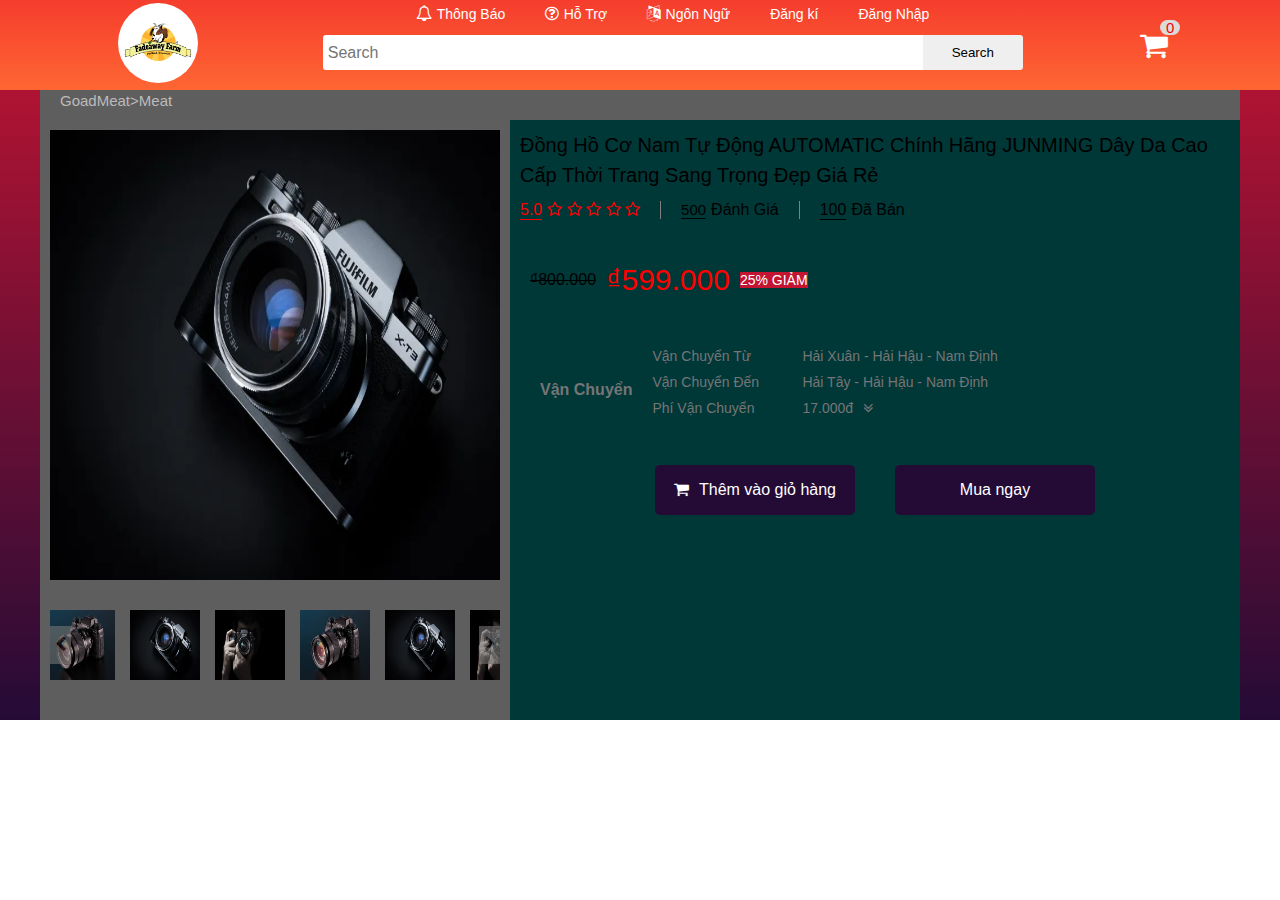
==== product.html @ e984c6e3 "upload" ====
<!DOCTYPE html>
<html lang="en">
<head>
    <meta charset="UTF-8">
    <meta http-equiv="X-UA-Compatible" content="IE=edge">
    <meta name="viewport" content="width=device-width, initial-scale=1.0">
    <title>Product Information</title>
    <link rel="stylesheet" href="../Font/font-awesome-4.7.0/css/font-awesome.min.css">
    <link rel="stylesheet" href="../Css/global.css">
    <link rel="stylesheet" href="../Css/header__footer.css">
    <link rel="stylesheet" href="../Css/product.css">
</head>
<body>
    <header>
        <div class="header__content">
            <div class="header__logo">
                <a href="">
                    <img src="../image/logo/logo-meat.png" alt="png">
                </a>
            </div>
            <div class="header__search">
                <div class="header__navbar">
                    <ul>
                        <li class="header__notification">
                            <i class="fa fa-bell-o" aria-hidden="true"></i>
                            <a href="">Thông Báo</a>
                            <div class="view__navbar">
                                <a href="">
                                    <div class="view__navbar-iteam">
                                        <div class="view__navbar-iteam__icon">
                                            <img src="./image/product/img_2.jpg" alt="">
                                        </div>
                                        <div class="view__navbar-iteam__text">
                                            <div class="view__navbar-iteam__text__title">
                                                <p>Trong mọi trường hợp khiếu nại, quyết định của Shopee sẽ là quyết định cuối cùng.</p>
                                            </div>
                                            <div class="view__navbar-iteam__text__content">
                                                <p>
                                                    Người mua sẽ không thể gửi yêu cầu Trả hàng/Hoàn tiền sau khi bấm nút "Đã nhận được hàng" hoặc quá thời gian quy định. 
                                                    Xem thêm điều kiện Trả Hàng/Hoàn Tiền Người mua cần thực hiện các bước Trả hàng/Hoàn tiền đúng hạn. 
                                                    Nếu không, yêu cầu Trả hàng/Hoàn tiền của bạn sẽ bị hủy tự động/được xử lý theo quy định của Shopee 
                                                    Shopee sẽ cập nhật tình trạng Trả hàng/Hoàn tiền thường xuyên. 
                                                    Tham khảo hướng dẫn chi tiết Shopee khuyến khích Người mua và Người bán liên hệ trao đổi với nhau 
                                                    về các phát sinh liên quan đến đơn hàng để nhận được giải quyết nhanh chóng và hiệu quả nhất 
                                                    Shopee chưa hỗ trợ các yêu cầu Trả hàng/Hoàn tiền thuộc về cảm quan/không ưng ý/thay đổi quyết định mua hàng 
                                                    Trong mọi trường hợp khiếu nại, quyết định của Shopee sẽ là quyết định cuối cùng.
                                                </p>
                                            </div>

                                        </div>
                                    </div>
                                </a>
                                
                            </div>
                        </li>
                        <li>
                            <i class="fa fa-question-circle-o" aria-hidden="true"></i>
                            <a href="">Hỗ Trợ</a>
                        </li>
                        <li>
                            <i class="fa fa-language" aria-hidden="true"></i>
                            <a href="">Ngôn Ngữ</a>
                        </li>
                        <li><a href="./login.html">Đăng kí</a></li>
                        <li><a href="./login.html">Đăng Nhập</a></li>
                    </ul>
                </div>

                <div class="header__search__box">
                    <div class="search__container">
                        <input type="text" placeholder="Search">
                        <button>Search</button>
                    </div>    
                </div>
            </div>
            <div class="header__cart">
                <div class="cart__content" id="cart__content">
                    <a href="">
                        <i class="fa fa-shopping-cart" aria-hidden="true" id="cart"></i>
                    </a>
                    <div class="more__product">
                        <div class="product__iteam">
                            <div class="iteam__img">
                                <img src="./image/logo/logo-meat.png" alt="">
                            </div>
                            <div class="iteam__text">
                                <a href="">
                                    <div class="iteam__text__content">
                                        <p>cđcdcdcdccdcddcdcdcdcdcdcdcdcdcdc</p>
                                    </div>
                                    <div class="iteam__text__price">
                                        <p>12.000.000 đ</p>
                                    </div>
                                </a>
                                
                            </div>
                        </div> 
                    </div>

                    <div class="cart__product-number">
                        <p id="numberProduct">0</p>
                    </div>
                </div>
            </div>
        </div>
    </header>

    <div class="Product__main">
        <div class="product__container">
            <div class="product__location">
                <p>GoadMeat</p> <p>></p> <p>Meat</p>
            </div>

            <div class="product__card">
                <div class="product__card-image">
                    <div class="image__show">
                        <img src="./image/product/img_3.webp" alt="">
                    </div>
                    <div class="imgae__list">
                        <div class="list__left"><i class="fa fa-chevron-left" aria-hidden="true"></i></div>
                        <div class="list__right"><i class="fa fa-chevron-right" aria-hidden="true"></i></div>
                        <ul>
                            <li><img src="../image/product/img_2.jpg" alt=""></li> 
                            <li><img src="../image/product/img_3.webp" alt=""></li>
                            <li><img src="../image/product/img_4.jpg" alt=""></li>
                            <li><img src="../image/product/img_2.jpg" alt=""></li>
                            <li><img src="../image/product/img_3.webp" alt=""></li>
                            <li><img src="../image/product/img_4.jpg" alt=""></li>
                            <li><img src="../image/product/img_2.jpg" alt=""></li>
                        </ul>
                    </div>
                </div>
                <div class="product__card-infor">
                    <div class="card__title">
                        <p>Đồng Hồ Cơ Nam Tự Động AUTOMATIC Chính Hãng JUNMING Dây Da Cao Cấp Thời Trang Sang Trọng Đẹp Giá Rẻ</p>
                    </div>

                    <div class="card__rate">
                        <div class="card__numberStart">
                            <div class="number">5.0</div>
                            <div class="start">
                                <i class="fa fa-star-o" aria-hidden="true"></i>
                                <i class="fa fa-star-o" aria-hidden="true"></i>
                                <i class="fa fa-star-o" aria-hidden="true"></i>
                                <i class="fa fa-star-o" aria-hidden="true"></i>
                                <i class="fa fa-star-o" aria-hidden="true"></i>
                            </div>
                        </div>
                        <div class="card__numberRate">
                            <div class="number">500</div>
                            <div class="textRate">Đánh Giá</div>
                        </div>
                        <div class="card__numberSold">
                            <div class="numberSold">100</div>
                            <div class="textSold">Đã Bán</div>
                        </div>
                    </div>

                    <div class="card__price">
                        <div class="priceVirtual">₫800.000</div>
                        <div class="priceReal">₫599.000</div>
                        <div class="priceCell">25% giảm</div>
                    </div>

                    <div class="card__transport">
                        <h3>Vận Chuyển</h3>
                        <div class="card__transport__location">
                            <div class="location__from">
                                <div class="location">
                                    <div class="lcaddrestit">
                                        <p>Vận Chuyển Từ</p>   
                                    </div>
                                    <div class="lcaddress">
                                        <p>Hải Xuân - Hải Hậu - Nam Định</p>
                                    </div>
                                </div>
                            </div>
                            <div class="location">
                                <div class="lcaddrestit">
                                    <p>Vận Chuyển Đến</p>   
                                </div>
                                <div class="lcaddress">
                                    <p>Hải Tây - Hải Hậu - Nam Định</p>
                                </div>
                            </div>
                            <div class="location">
                                <div class="lcaddrestit">
                                    <p>Phí Vận Chuyển</p>   
                                </div>
                                <div class="lcaddress price__transport">
                                    <p>17.000đ</p>
                                    <div class="form__transport">
                                        <div class="form__transport__icon">
                                            <i class="fa fa-angle-double-down" aria-hidden="true"></i>
                                            <div class="form__transportAll">
                                                <div class="form__transportAll__iteam">
                                                    <div class="title"><p>Nhanh</p></div>
                                                    <div class="delivery__time">
                                                        <p>Nhận Hàng Vào <span>7</span> tháng <span>12</span> - <span>20</span> tháng <span>12</span></p>
                                                    </div>
                                                </div>

                                                <div class="form__transportAll__iteam">
                                                    <div class="title"><p>Hoả Tốc</p></div>
                                                    <div class="delivery__time">
                                                        <p>Nhận Hàng Vào <span>7</span> tháng <span>12</span> - <span>20</span> tháng <span>12</span></p>
                                                    </div>
                                                </div>

                                                <div class="form__transportAll__iteam">
                                                    <div class="title"><p>Tiêu Chuẩn</p></div>
                                                    <div class="delivery__time">
                                                        <p>Nhận Hàng Vào <span>7</span> tháng <span>12</span> - <span>20</span> tháng <span>12</span></p>
                                                    </div>
                                                </div>

                                            </div>
                                        </div>
                                    </div>
                                </div>
                            </div>
                        </div>
                    </div>

                    <div class="card__buy">
                        <div class="addCard card__buyXXX">
                            <div class="addCard__icon">
                                <i class="fa fa-shopping-cart" aria-hidden="true" id="cart"></i>
                            </div>
                            <div class="addCard__text">
                                <p>Thêm vào giỏ hàng</p>
                            </div>
                        </div>
                        <div class="buyNow card__buyXXX">
                            <p>Mua ngay</p>
                        </div>
                    </div>


                </div>
            </div>







        </div>

    </div>
</body>
</html>
---- Css/global.css ----
*{
    margin: 0;
    padding: 0;
    box-sizing: border-box;
}
:root{
    --main-color: linear-gradient(180deg, #aa4b6b, #6b6b83, #3b8d99);
    --white-color: white;
    --black-color: black;
    --border-color: linear-gradient(180deg, #ee9ca7, #ffdde1, #3b8d99);
    --gray-color: #DDDDDD;
}
body{
    height: 100%;
    background-color: rgb(255, 255, 255);
    color: rgb(0, 0, 0);
    font-family: Helvetica Neue,Helvetica,Arial,sans-serif;
    /* overflow: hidden; */
}
---- Css/header__footer.css ----
header{
    height: 90px;
    width: 100%;
    background-image: linear-gradient(-180deg,#f53d2d,#f63);
    position: fixed;
    top: 0;
    left: 0;
    z-index: 999;
}

.header__content{
    height: 100%;
    width: 90%;
    margin: 0 auto;
    background-color: aqua;
    background-image: linear-gradient(-180deg,#f53d2d,#f63);
    display: flex;
}
.header__logo{
    height: 100%;
    width: 200px;
    display: flex;
    justify-content: center;
    align-items: center;
    overflow: hidden;
}
.header__logo > a > img{
    height: 80px;
    width: 80px;
    border-radius: 50%;
    /* transform: scale(1.5); */
    /* object-fit: cover; */
    /* object-position: center; */

}

/* =================================================================================================================== */

.header__search{
    height: 100%;
    width: 900px;
}

.header__navbar{
    height: 30px;
    width: 100%;
}
.header__navbar > ul{
    display: flex;
    align-items: center;
    justify-content: center;
}
.header__navbar > ul > li{
    list-style: none;
    height: 20px;
    padding: 5px 20px;
    height: 30px;
    outline: none;
}
.header__navbar > ul > li > i{
    color: rgb(255, 255, 255);
}
.header__navbar > ul > li > a{
    text-decoration: none;
    color: rgb(255, 255, 255);
    font-size: 14px;
    position: relative;
}
.header__navbar > ul > li > a::before{
    content: "";
    position: absolute;
    bottom: 0;
    left: 0;
    height: 1px;
    width: 0%;
    border-bottom: 1px solid rgb(255, 255, 255);
    transition: width linear .3s;
}
.header__navbar > ul > li > a:hover{
    opacity: .8;
}
.header__navbar > ul > li > a:hover::before{
    width: 100%;
}

.header__notification{
    position: relative;

}
.header__notification:hover > .view__navbar{
    display: block;
}
.view__navbar{
    position: absolute;
    top: 25px;
    left: 0;
    height: 300px;
    width: 400px;
    background-color: #e6e6e6;
    border-radius: 5px;
    padding: 5px;
    display: none;

}
.view__navbar > a{
    text-decoration: none;
    color: unset;
}
.view__navbar-iteam{
    height: 100px;
    width: 100%;
    background-color: #bdbdbd;
    display: flex;
}
.view__navbar-iteam__icon{
    height: 50px;
    width: 50px;
}
.view__navbar-iteam__icon > img{
    height: 100%;
    width: 100%;
}
.view__navbar-iteam__text{
    width: calc(400px - 50px - 10px);
    height: 100%;
    /* background-color: #ff0000; */
    padding: 5px;
}
.view__navbar-iteam__text__title{
    height: 20px;
    width: 100%;
    /* background-color: aqua; */
}
.view__navbar-iteam__text__title > p{
    -webkit-line-clamp: 1;
    -webkit-box-orient: vertical;
    overflow: hidden;
    display: -webkit-box;
  
}
.view__navbar-iteam__text__content{
    height: calc(100px - 30px);
    /* width: calc(400px - 55px); */
    /* width: 100%; */
    /* background-color: #f63; */
    padding: 5px 0;
}
.view__navbar-iteam__text__content > p{
    line-height: 15px;
    font-size: 14px;
    -webkit-line-clamp: 4;
    -webkit-box-orient: vertical;
    overflow: hidden;
    display: -webkit-box;
  
}


.selectLenguage{
    position: relative;
}
.selectLenguage:hover > .chooseLenguage{
    display: block;
    cursor: pointer;
}
.chooseLenguage{
    /* position: absolute;
    top: 25px;
    left: 0;
    /* right: 0;
    margin: auto; */ 
    position: absolute;
    top: 25px;
    left: 50%;
    transform: translate(-50%);
    height: auto;
    width: 120px;
    padding: 5px 0;
    background-color: #e6e6e6;
    border-radius: 5px;
    display: none;
}

.chooseLenguage > .lenguage{
    padding: 5px 0;
    font-size: 14px;
    text-align: center;
}
.lenguage:hover{
    cursor: pointer;
    background-color: #f53d2d;
    transition: all linear .2s;
}
/* =================================================================================================================== */

.header__search__box{
    height: 50px;
    width: 100%;
    padding: 5px 0;
}
.search__container{
    height: 35px;
    width: 700px;
    margin: 0 auto;
    display: flex;
}
.search__container > input{
    height: 100%;
    width: 600px;
    outline: none;
    border: none;
    padding-left: 5px;
    font-size: 16px;
    border-radius: 3px 0 0 3px;
}
.search__container > button{
    height: 100%;
    width: 100px;
    border: none;
    outline: none;
    cursor: pointer;
    border-radius: 0px 3px 3px 0;
}

/* =================================================================================================================== */

.header__cart{
    height: 100%;
    width: 130px;
    display: flex;
    align-items: center;
    justify-content: center;
    
}
.cart__content{
    height: 50px;
    width: 50px;
    position: relative;
}
.cart__content:hover > .more__product{
    display: block;
    
}
.cart__content > a{
    text-decoration: none;
    color: white;  
}
.cart__content > a > i{
    font-size: 30px;
    line-height: 50px;
    padding: 0 10px;
}

.cart__product-number{
    height: 15px;
    width: 20px;
    background-color: #dbdbdb;
    border-radius: 30px;
    position: absolute;
    top: 0;
    right: 0;

}
.cart__product-number > p{
    text-align: center;
    line-height: 15px;
    color: red;
    font-size: 15px;
}


.header__respoinMore{
    display: none;
}



/* =================================================================================================================== */

.more__product{
    height: 200px;
    width: 400px;
    position: absolute;
    top: 50px;
    right: -40px;
    display: none;
    border-radius: 10px;
}
.product__iteam{
    height: 70px;
    width: 100%;
    
    background-color: rgb(233, 233, 233);
    display: flex;
    margin-top: 10px;
}
.iteam__img{
    height: 70px;
    width: 70px;
}
.iteam__img > img{
    height: 100%;
    width: 100%;
}
.iteam__text{
    height: 100%;
    width: 330px;
    background-color: rgb(255, 255, 255);
    padding: 5px;
}
.iteam__text > a{
    text-decoration: none;
    color: unset;
}
.iteam__text__content{
    height: 36px;
    width: 100%;
}
.iteam__text__content > p{
    color: black;
    word-wrap: break-word;
    overflow: hidden;
  text-overflow: ellipsis;
  display: -webkit-box;
  -webkit-line-clamp: 2;
  -webkit-box-orient: vertical;

}
.iteam__text__price{
    height: auto;
    width: 100%;
}
.iteam__text__price > p{
    float: right;
    margin-top: 5px;
    color: black;
}


/* =================================================================================================================== */
/* =================================================================================================================== */
/* =================================================================================================================== */
/* =================================================================================================================== */
/* =================================================================================================================== */
/* =================================================================================================================== */


footer{
    height: auto;
    width: 100%;
    /* background-image: linear-gradient(-180deg,#f53d2d,#f63); */
    background-color: #3d3d3d;
    border-top: 5px solid blueviolet;
    color: white;
    margin-top: 20px;
}
.footer__container{
    height: 100%;
    width: 90%;
    margin: 0 auto;
    padding: 20px 0;
}
.footer__container-content{
    height: 100%;
    width: 1200px;
    min-width: 1200px;
    margin: 0 auto;
    display: flex;
}
.footer__contactInfo{
    width: 400px;
    height: 100%;
}
.contactInfo__title,
.ft_product__title,
.ft_policy__title,
.ft_connect__title{
    height: 40px;
    width: 100%;
    background-color: #3a3a3a;
    display: flex;
    align-items: center;
}
.contactInfo__title,
.ft_product__title,
.ft_policy__title,
.ft_connect__title  p{
    font-size: 18px;
    text-transform: uppercase;
    font-weight: bold;
}

/* =================================================================================================================== */

.contactInfo__content{
    height: 100%;
    width: 100%;
}
.contactInfo__content > h3{
    margin: 10px 0;
}
.contactInfo__content > ul > li{
    list-style: none;
    display: flex;
    margin: 20px 0;
}
.contactInfo__content > ul > li > i{
    height: auto;
    width: 30px;
}

/* =================================================================================================================== */

.footer__product{
    height: 100%;
    width: 300px;
}
.ft_product__content,
.ft_policy__content{
    height: 100%;
    width: 100%;
    margin: 20px 0;
}
.ft_product__content > ul > li{
    list-style: none;
    display: flex;
    margin: 10px 0;
}
.ft_product__content > ul > li > a{
    text-decoration: none;
    color: unset;
    display: flex;
    transition: color linear .2s;
}
.ft_product__content > ul > li > a:hover{
    opacity: .6;
    cursor: pointer;
}
.ft_product__content > ul > li > a > i{
    height: auto;
    width: 10px;
}

/* =================================================================================================================== */

.footer__policy{
    height: 100%;
    width: 300px;
}
.ft_policy__content > ul > li{
    list-style: none;
    display: flex;
    margin: 10px 0;
    transition: all linear .2s;
}
.ft_policy__content > ul > li:hover{
    cursor: pointer;
    opacity: .6;
}
.ft_policy__content > ul > li > i{
    height: auto;
    width: 10px;
}

.footer__connect{
    height: 100%;
    width: 200px;
}
.ft_connect__content > a{
    text-decoration: none;
    color: unset;
}
.ft_connect__iteam{
    height: 50px;
    width: 100%;
    display: flex;
    align-items: center;
    margin: 10px 0;
}
.iteam__icon > i{
    font-size: 20px;
    color: black;
    line-height: 40px;
    width: 50px;
    height: 50px;
    text-align: center;
}

.iteam__link{
    height: auto;
    width: 150px;

}
.iteam__link > p{
    overflow: hidden;
    text-overflow: ellipsis; 
}

/* =================================================================================================================== */

.ft_license{
    height: 50px;
    width: 100%;
    background-color: rgb(29, 29, 29);
}
.ft_license__content{
    height: 100%;
    width: 500px;
    margin: 0 auto;
}
.ft_license__content > p{
    text-align: center;
    line-height: 50px;
    color: rgb(77, 77, 77);
    text-shadow: 1px 1px #0c0c0c;
}

/* =================================================================================================================== */

.ft_showInfor{
    height: 500px;
    width: 1000px;
    background-color: #f53d2d;
    position: fixed;
    top: 100px; 
    left: 0;
    right: 0;
    margin: 0 auto;
    opacity: .9;
    display: none;
}
.ft_showInfor__close{
    height: 50px;
    width: 100%;
    background-color: rgb(0, 0, 0);
    padding: 10px 10px;
}
.close__icon{
    height: 30px;
    width: 30px;
    line-height: 30px;
    text-align: center;
    cursor: pointer;
    float: right;
}
.close__icon > i{
    font-weight: 100;
}
.ft_showInfor__content{
    height: 450px;
    width: 100%;
    padding: 10px;
}
.ft_showInfor__content > p{
    font-size: 18px;
    color: black;
    word-wrap: break-word;
    line-height: 25px;
}
---- Css/product.css ----
.Product__main{
    height: auto;
    width: 100%;
    background-image: linear-gradient(180deg, #c31432, #240b36);
    padding: 80px 0 0 0;
}
.product__container{
    height: 100%;
    width: 1200px;
    margin: 0px auto;
    background-color: #5e5e5e;
}

.product__location{
    height: 40px;
    width: 100%;
    /* background-color: aqua; */
    padding-left: 20px;
    display: flex;
    align-items: center;
    color: rgb(187, 187, 187);
    font-size: 15px;
}

.product__card{
    height: 600px;
    width: 100%;
    /* background-color: rgb(104, 0, 0); */
    display: flex;
    align-items: center;
}
.product__card-image{
    height: 100%;
    width: 470px;
    /* background-color: rgb(0, 78, 78);    */
    padding: 10px;
}
.image__show{
    height: 450px;
    width: 450px;

}
.image__show > img{
    height: 100%;
    width: 100%;
}

.imgae__list{
    height: 130px;
    width: 100%;
    /* background-color: aqua; */
    padding-top: 10px;
    position: relative;
    overflow: hidden;
}
.imgae__list > ul{
    display: flex;
    align-items: center;
    position: absolute;
    top: 50%;
    transform: translateY(-50%);
    left: -10px;
}
.imgae__list > ul > li{
    list-style: none;
    height: 80px;
    width: 80px;
    margin: 0 5px 0 0;
    padding: 5px;
}
.imgae__list > ul > li > img{
    height: 100%;
    width: 100%;
}
.imgae__list > ul > li > img:hover{
    cursor: pointer;
    border: 2px solid rgb(241, 241, 241);
}

.list__left,
.list__right{
    position: absolute;
    top: 50%;
    transform: translateY(-50%);
    z-index: 99;
    background-color: #757575;
    padding: 10px 5px;
    opacity: .6;
    cursor: pointer;
}
.list__left{
    left: 0px;
}
.list__right{
    right: 0px;
}

/* =================================================================================================================== */


.product__card-infor{
    height: 100%;
    width: calc(1200px - 470px);
    background-color: rgb(0, 56, 56);
    padding: 10px;
}
.card__title{
    height: auto;
    width: 100%;

}
.card__title > p{
    line-height: 30px;
    font-size: 20px;
    word-wrap: break-word;
    /* display: -webkit-box;
    -webkit-line-clamp: 2;
    -webkit-box-orient: vertical;
    overflow: hidden; */
}

.card__rate{
    height: 20px;
    width: 100%;
    display: flex;
    align-items: center;
    margin-top: 10px;
}
.card__numberStart{
    display: flex;
    padding-right: 20px;
}
.card__numberStart > .number{
    margin-right: 5px;
    border-bottom: 1px solid red;
    color: red;
}
.card__numberStart > .start{
    color: red;
}

.card__numberRate{
    display: flex;
    padding: 0 20px;
    border-left: 1px solid rgb(128, 128, 128);
    border-right: 1px solid rgb(128, 128, 128);
}
.card__numberRate > .number{
    margin-right: 5px;
    border-bottom: 1px solid rgb(0, 0, 0);
    font-size: 15px;
}

.card__numberSold{
    display: flex;
    padding: 0 20px;
}
.card__numberSold > .numberSold{
    border-bottom: 1px solid rgb(0, 0, 0);
    margin-right: 5px;
}

.card__price{
    height: 100px;
    width: 100%;
    margin: 10px 0;
    /* background-color: rgb(0, 67, 126); */
    display: flex;
    align-items: center;
    padding-left: 10px;
}
.card__price > .priceVirtual{
    text-decoration: line-through;
    font-size: 1rem;
}
.card__price > .priceReal{
    color: red;
    font-size: 1.875rem;
    padding-left: 10px;
}
.card__price > .priceCell{
    height: auto;
    width: auto;
    font-size: 14px;
    background-color: #c31432;
    margin-left: 10px;
    color: white;
    text-transform: uppercase;
}

.card__transport{
    height: 100px;
    width: 100%;
    /* background-color: #ff0000; */
    display: flex;
    align-items: center;
}
.card__transport > h3{
    font-size: 16px;
    color: #757575;
    padding: 10px 20px;
}

.card__transport__location{
    height: auto;
    width: auto;
}

.location{
    padding: 5px 0;
    display: flex;
}
.location p{
    color: #757575;
    font-size: 14px;
}
.location > .lcaddrestit{
    width: 150px;
}

.price__transport{
    display: flex;
    position: relative;
    padding-bottom: 15px;
}
.price__transport:hover .form__transportAll{
    /* cursor: pointer; */
    display: block;
}

.price__transport > p{
    padding: 0 10px 0 0;
}
.form__transport{
    height: auto;
    width: auto;
}
.form__transport__icon > i{
    color: #757575; 
}


.form__transportAll{
    height: auto;
    width: 400px;
    background-color: azure;
    position: absolute;
    top: 20px;
    left: 50%;
    transform: translate(-50%);
    margin: 0 auto;
    display: none;
    border-radius: 5px;
    padding: 5px;
}

.form__transportAll__iteam{
    height: auto;
    width: 100%;
    padding: 5px 0;
    border-bottom: 1px solid red;
    cursor: pointer;
}
.form__transportAll__iteam > .title > p{
    color: black;
    font-weight: bold;
}
.form__transportAll__iteam > .delivery__time > p{
    font-size: 12px;
}


/* =================================================================================================================== */


.card__buy{
    height: 100px;
    width: 100%;
    /* background-color: #ff7b7b; */
    display: flex;
    align-items: center;
    justify-content: center;
}
.card__buyXXX{
    height: 50px;
    width: 200px;
    background-color: #240b36;
    margin: 0 20px;
    border-radius: 5px;
}
.addCard{
    display: flex;
    align-items: center;
    justify-content: center;
    color: white;
    cursor: pointer;
}
.addCard__text > p{
    padding-left: 10px;
}

.buyNow > p{
    text-align: center;
    line-height: 50px;
    color: white;
    cursor: pointer;
}
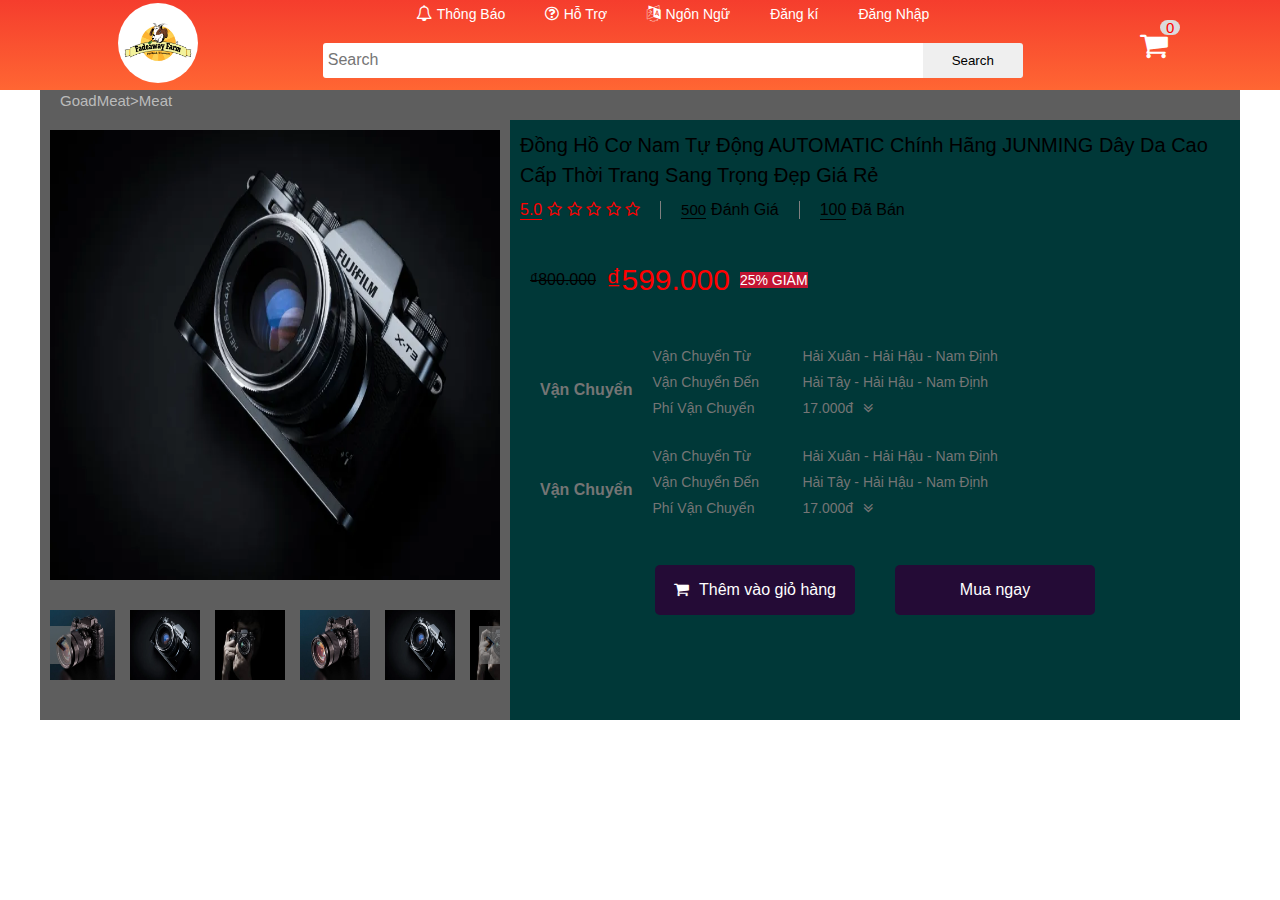
==== commit f69ef2bd: "update" ====
--- a/product.html
+++ b/product.html
@@ -9,6 +9,7 @@
     <link rel="stylesheet" href="../Css/global.css">
     <link rel="stylesheet" href="../Css/header__footer.css">
     <link rel="stylesheet" href="../Css/product.css">
+    <link rel="stylesheet" href="./Css/repoProduct.css">
 </head>
 <body>
     <header>
@@ -222,7 +223,72 @@
                         </div>
                     </div>
 
+                    <div class="card__transport">
+                        <h3>Vận Chuyển</h3>
+                        <div class="card__transport__location">
+                            <div class="location__from">
+                                <div class="location">
+                                    <div class="lcaddrestit">
+                                        <p>Vận Chuyển Từ</p>   
+                                    </div>
+                                    <div class="lcaddress">
+                                        <p>Hải Xuân - Hải Hậu - Nam Định</p>
+                                    </div>
+                                </div>
+                            </div>
+                            <div class="location">
+                                <div class="lcaddrestit">
+                                    <p>Vận Chuyển Đến</p>   
+                                </div>
+                                <div class="lcaddress">
+                                    <p>Hải Tây - Hải Hậu - Nam Định</p>
+                                </div>
+                            </div>
+                            <div class="location">
+                                <div class="lcaddrestit">
+                                    <p>Phí Vận Chuyển</p>   
+                                </div>
+                                <div class="lcaddress price__transport">
+                                    <p>17.000đ</p>
+                                    <div class="form__transport">
+                                        <div class="form__transport__icon">
+                                            <i class="fa fa-angle-double-down" aria-hidden="true"></i>
+                                            <div class="form__transportAll">
+                                                <div class="form__transportAll__iteam">
+                                                    <div class="title"><p>Nhanh</p></div>
+                                                    <div class="delivery__time">
+                                                        <p>Nhận Hàng Vào <span>7</span> tháng <span>12</span> - <span>20</span> tháng <span>12</span></p>
+                                                    </div>
+                                                </div>
+
+                                                <div class="form__transportAll__iteam">
+                                                    <div class="title"><p>Hoả Tốc</p></div>
+                                                    <div class="delivery__time">
+                                                        <p>Nhận Hàng Vào <span>7</span> tháng <span>12</span> - <span>20</span> tháng <span>12</span></p>
+                                                    </div>
+                                                </div>
+
+                                                <div class="form__transportAll__iteam">
+                                                    <div class="title"><p>Tiêu Chuẩn</p></div>
+                                                    <div class="delivery__time">
+                                                        <p>Nhận Hàng Vào <span>7</span> tháng <span>12</span> - <span>20</span> tháng <span>12</span></p>
+                                                    </div>
+                                                </div>
+
+                                            </div>
+                                        </div>
+                                    </div>
+                                </div>
+                            </div>
+                        </div>
+                    </div>
+
                     <div class="card__buy">
+                        <div class="chat card__buyXXX">
+                            <div class="chat__icon">
+                                <i class="fa fa-commenting-o" aria-hidden="true"></i>
+                            </div>
+                        </div>
                         <div class="addCard card__buyXXX">
                             <div class="addCard__icon">
                                 <i class="fa fa-shopping-cart" aria-hidden="true" id="cart"></i>
--- a/Css/header__footer.css
+++ b/Css/header__footer.css
@@ -1,3 +1,7 @@
+*{
+    margin: 0;
+    padding: 0;
+}
 header{
     height: 90px;
     width: 100%;
@@ -6,6 +10,7 @@
     top: 0;
     left: 0;
     z-index: 999;
+    min-width: 1200px;
 }
 
 .header__content{
@@ -194,9 +199,12 @@
 /* =================================================================================================================== */
 
 .header__search__box{
-    height: 50px;
-    width: 100%;
-    padding: 5px 0;
+    height: 60px;
+    width: 100%;
+    /* padding: 5px 0; */
+    display: flex;
+    align-items: center;
+    justify-content: center;
 }
 .search__container{
     height: 35px;
@@ -233,7 +241,7 @@
     
 }
 .cart__content{
-    height: 50px;
+    height: auto;
     width: 50px;
     position: relative;
 }
@@ -348,6 +356,7 @@
 footer{
     height: auto;
     width: 100%;
+    min-width: 1200px;
     /* background-image: linear-gradient(-180deg,#f53d2d,#f63); */
     background-color: #3d3d3d;
     border-top: 5px solid blueviolet;
@@ -363,7 +372,6 @@
 .footer__container-content{
     height: 100%;
     width: 1200px;
-    min-width: 1200px;
     margin: 0 auto;
     display: flex;
 }
--- a/Css/product.css
+++ b/Css/product.css
@@ -1,7 +1,7 @@
 .Product__main{
     height: auto;
     width: 100%;
-    background-image: linear-gradient(180deg, #c31432, #240b36);
+    /* background-image: linear-gradient(180deg, #c31432, #240b36); */
     padding: 80px 0 0 0;
 }
 .product__container{
@@ -38,7 +38,6 @@
 .image__show{
     height: 450px;
     width: 450px;
-
 }
 .image__show > img{
     height: 100%;
@@ -276,10 +275,12 @@
 .card__buy{
     height: 100px;
     width: 100%;
-    /* background-color: #ff7b7b; */
     display: flex;
     align-items: center;
     justify-content: center;
+}
+.chat{
+    display: none;
 }
 .card__buyXXX{
     height: 50px;
--- a/Css/repoProduct.css
+++ b/Css/repoProduct.css
@@ -0,0 +1,121 @@
+@media only screen and (max-width: 600px){
+    /* header{
+        display: none;
+    } */
+
+    .Product__main{
+        padding: 10px 0;
+    }
+    .product__container{
+        width: 100%;
+    }
+    .product__location{
+        display: none;
+    }
+
+    .product__card{
+        display: block;
+        height: auto;
+    }
+
+
+    .product__card-image{
+        margin: 0 auto;
+        padding-bottom: 10px;
+        width: 300px;
+    }
+
+    .image__show{
+        height: 300px;
+        width: 300px;
+       
+    }
+    .image__show > img{
+        border-radius: 5px
+    }
+
+    .imgae__list{
+        display: none;
+    }
+
+
+/* ============================================================================ */
+
+    .product__card-infor{
+        width: 100%;
+    }
+
+/* ============================================================================ */
+
+    .card__buy{
+        position: fixed;
+        bottom: 0;
+        left: 0;
+        height: 50px;
+        width: 100%;
+        /* padding: 10px 0; */
+        background-color: aqua;
+        justify-content: space-around;
+    }
+    .chat{
+        display: block;
+        color: white;
+        line-height: 30px;
+        text-align: center;
+        flex: 1;
+    }
+
+    .card__buyXXX{
+        height: 100%;
+        /* width: calc(100% / 3);     */
+        padding: 10px;
+        margin: 0;
+        border-radius: unset;
+        border-left: .5px solid red;
+        font-size: 15px;
+    }
+
+
+    .addCard{
+        flex: 2;
+        display: block;
+        text-align: center;
+    }
+
+    .buyNow{
+        display: flex;
+        align-items: center;
+        justify-content: center;
+        flex: 2;
+    }
+    .buyNow > p{
+        text-align: center;
+        line-height: unset;
+    }
+    
+    
+
+
+
+
+
+
+
+
+
+
+
+
+
+/* ============================================================================ */
+/* ============================================================================ */
+/* ============================================================================ */
+/* ============================================================================ */
+/* ============================================================================ */
+
+
+
+
+
+
+}